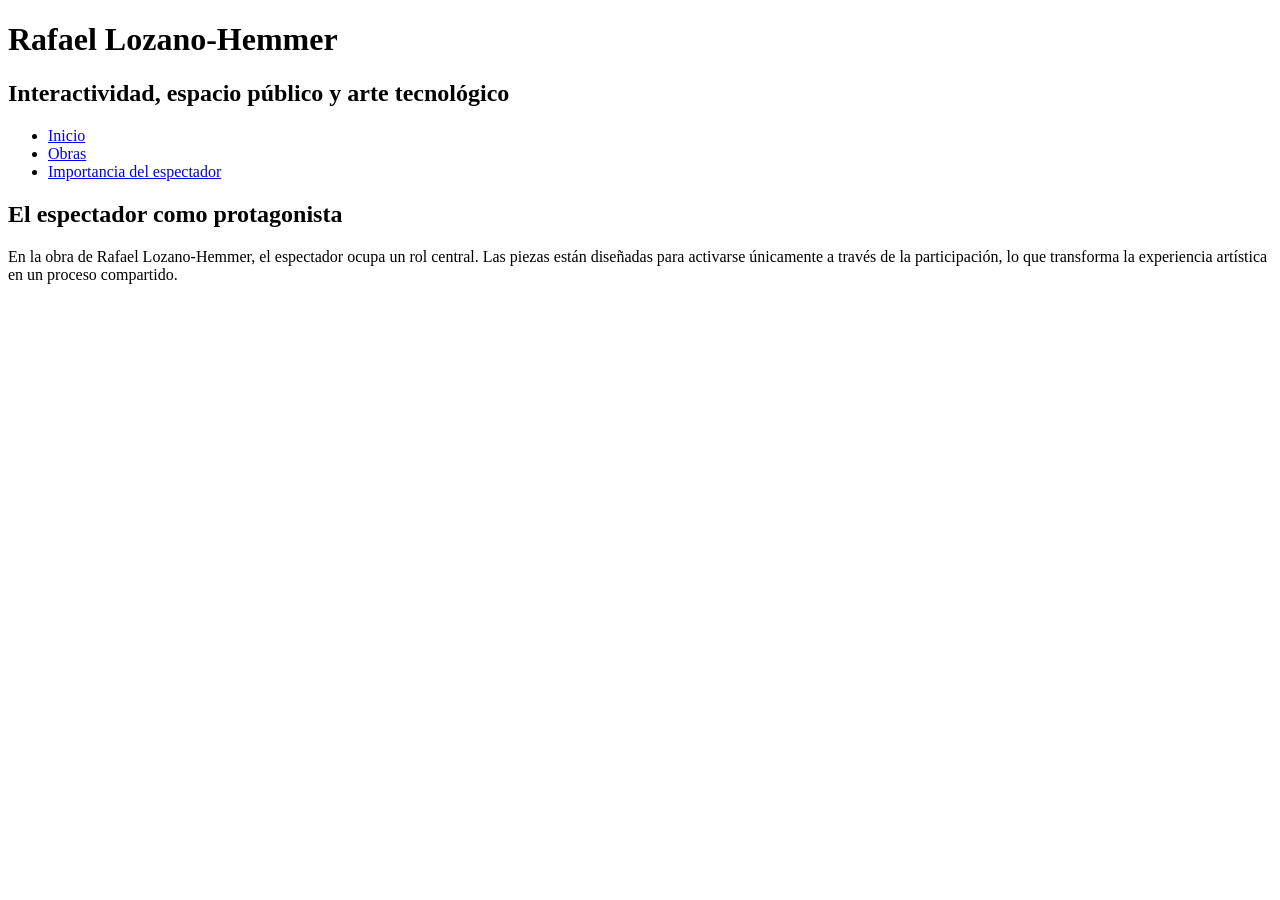
==== espectador.html @ 0863a283 "espectador" ====
<!DOCTYPE html>
<html lang="es">
    <head>
        <meta charset="UTF-8">
        <meta name="viewport" content="width=device-width, initial-scale=1.0">
        <link rel="preconnect" href="https://fonts.googleapis.com">
        <link rel="preconnect" href="https://fonts.gstatic.com" crossorigin>
        <link href="https://fonts.googleapis.com/css2?family=Bungee&family=Lilita+One&display=swap" rel="stylesheet">
        <link rel="preconnect" href="https://fonts.googleapis.com">
        <link rel="preconnect" href="https://fonts.gstatic.com" crossorigin>
        <link href="https://fonts.googleapis.com/css2?family=ABeeZee:ital@0;1&family=Bungee&family=Lilita+One&display=swap" rel="stylesheet">
        <link rel="stylesheet" href="estilos.css">
        <title>Rafael Lozano-Hemmer</title>
    </head>
    <body>
        <div id="contenedor">
        <header>
            <h1>Rafael Lozano-Hemmer</h1>
            <h2>Interactividad, espacio público y arte tecnológico</h2>          
        </header>
        <nav>
            <ul>
                <li><a href="index.html">Inicio</a></li>
                <li><a href="obras.html">Obras</a></li>
                <li><a href="espectador.html">Importancia del espectador</a></li>
            </ul>
        </nav>
        <main>
            <article>
                <section>
                <h2>El espectador como protagonista</h2>
                <p>
                    En la obra de Rafael Lozano-Hemmer, el espectador ocupa un rol central. Las piezas están diseñadas para activarse únicamente a través de la participación, lo que transforma la experiencia artística en un proceso compartido.
                </p>
                
                </section>
            </article>
        </main>
        </div>
    </body>
</html>
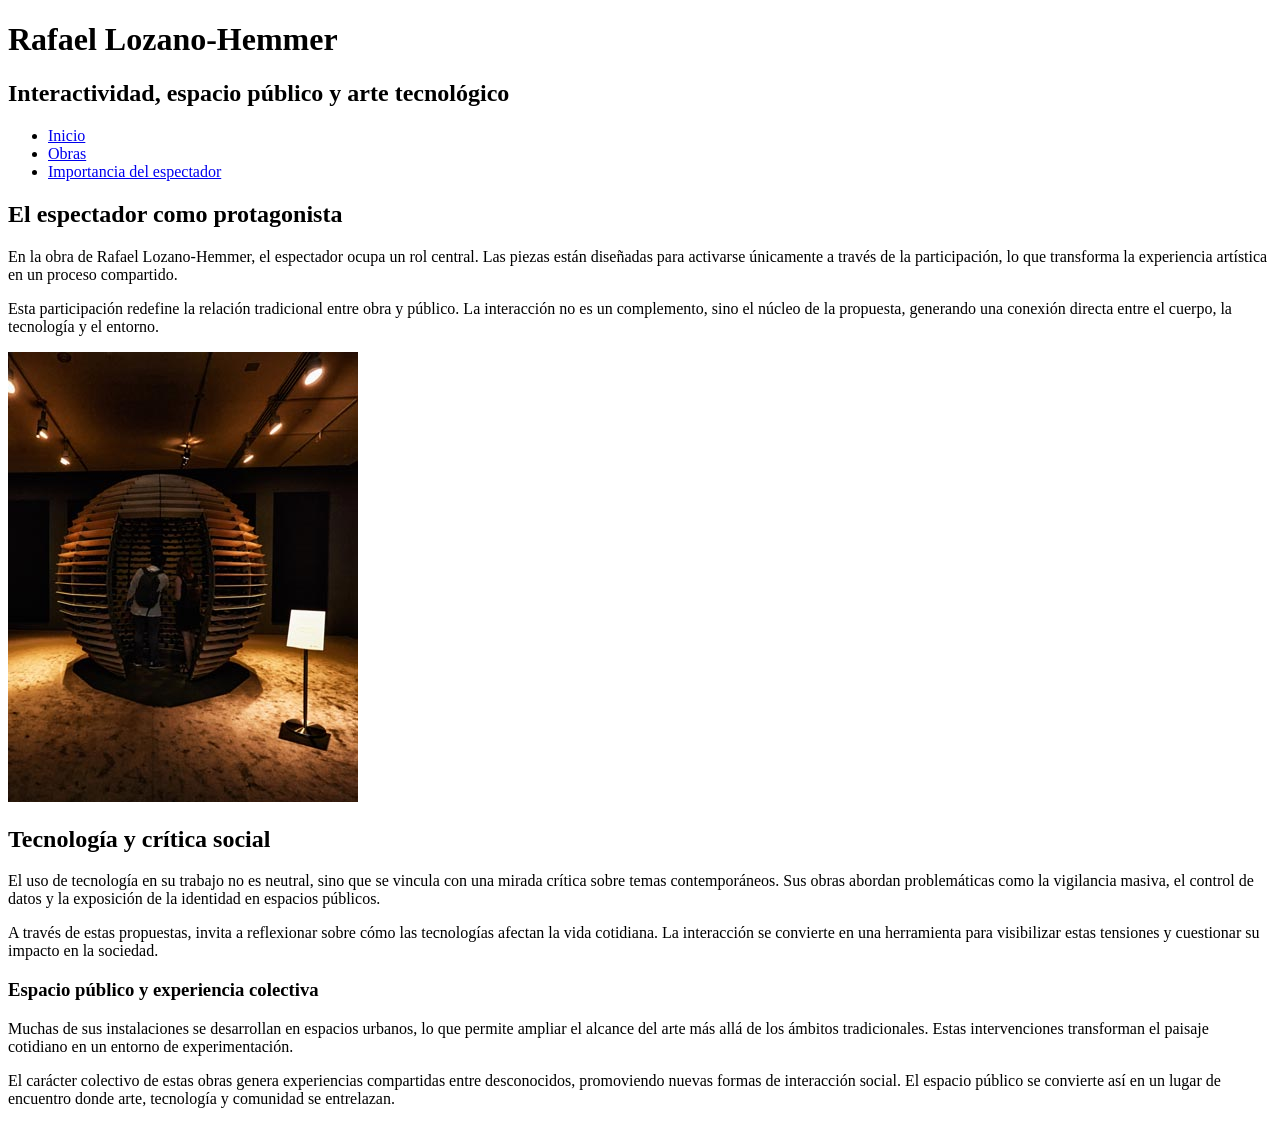
==== commit 0b89f08c: "sections" ====
--- a/espectador.html
+++ b/espectador.html
@@ -28,11 +28,32 @@
         <main>
             <article>
                 <section>
-                <h2>El espectador como protagonista</h2>
-                <p>
-                    En la obra de Rafael Lozano-Hemmer, el espectador ocupa un rol central. Las piezas están diseñadas para activarse únicamente a través de la participación, lo que transforma la experiencia artística en un proceso compartido.
-                </p>
-                
+                    <h2>El espectador como protagonista</h2>
+                    <p>
+                        En la obra de Rafael Lozano-Hemmer, el espectador ocupa un rol central. Las piezas están diseñadas para activarse únicamente a través de la participación, lo que transforma la experiencia artística en un proceso compartido.
+                    </p>
+                    <p>
+                        Esta participación redefine la relación tradicional entre obra y público. La interacción no es un complemento, sino el núcleo de la propuesta, generando una conexión directa entre el cuerpo, la tecnología y el entorno.
+                    </p>
+                    <img src="./fotos/lozano-hemmer-4.jpg" alt="Obra Empaquetamiento de esferas: Bach, creada en 2018.">
+                </section>
+                <section>
+                    <h2>Tecnología y crítica social</h2>
+                    <p>
+                        El uso de tecnología en su trabajo no es neutral, sino que se vincula con una mirada crítica sobre temas contemporáneos. Sus obras abordan problemáticas como la vigilancia masiva, el control de datos y la exposición de la identidad en espacios públicos.
+                    </p>
+                    <p>
+                        A través de estas propuestas, invita a reflexionar sobre cómo las tecnologías afectan la vida cotidiana. La interacción se convierte en una herramienta para visibilizar estas tensiones y cuestionar su impacto en la sociedad.
+                    </p>
+                </section>
+                <section>
+                    <h3>Espacio público y experiencia colectiva</h3>
+                    <p>
+                        Muchas de sus instalaciones se desarrollan en espacios urbanos, lo que permite ampliar el alcance del arte más allá de los ámbitos tradicionales. Estas intervenciones transforman el paisaje cotidiano en un entorno de experimentación.
+                    </p>
+                    <p>
+                        El carácter colectivo de estas obras genera experiencias compartidas entre desconocidos, promoviendo nuevas formas de interacción social. El espacio público se convierte así en un lugar de encuentro donde arte, tecnología y comunidad se entrelazan.
+                    </p>
                 </section>
             </article>
         </main>
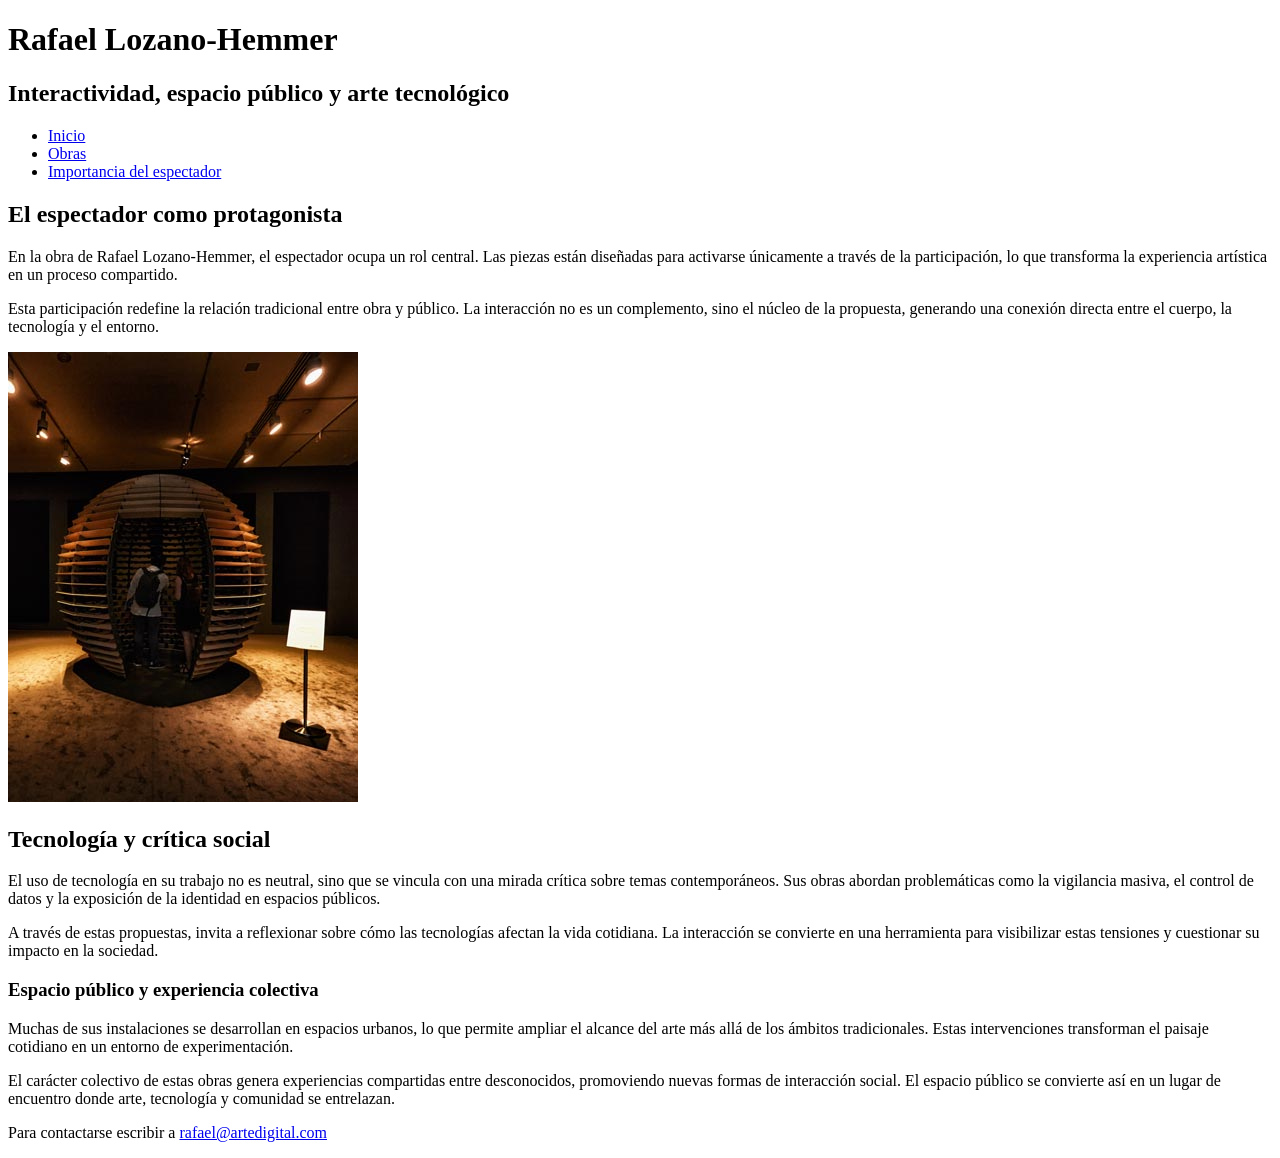
==== commit c588c80f: "footer" ====
--- a/espectador.html
+++ b/espectador.html
@@ -57,6 +57,9 @@
                 </section>
             </article>
         </main>
+        <footer>
+            <p>Para contactarse escribir a <a href="mailto:rafael@artedigital.com">rafael@artedigital.com</a></p>
+        </footer>
         </div>
     </body>
 </html>       
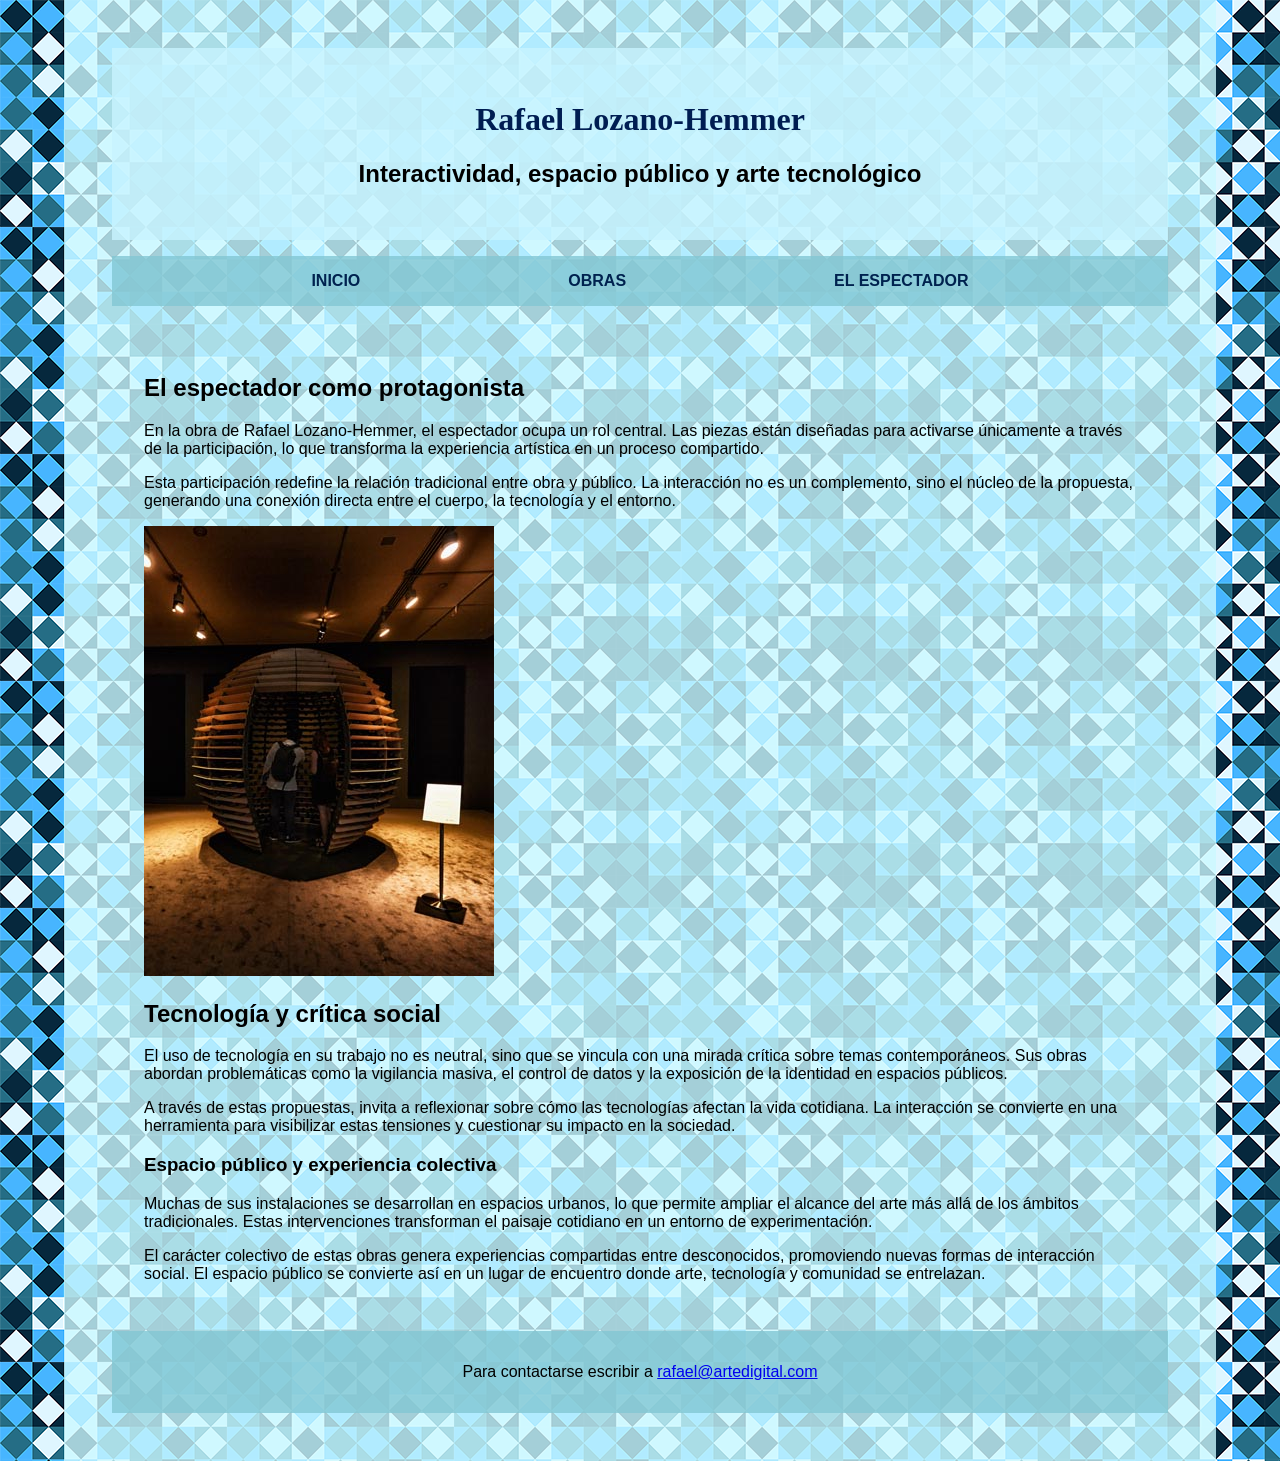
==== commit 004f6e4d: "NAV" ====
--- a/espectador.html
+++ b/espectador.html
@@ -10,7 +10,7 @@
         <link rel="preconnect" href="https://fonts.gstatic.com" crossorigin>
         <link href="https://fonts.googleapis.com/css2?family=ABeeZee:ital@0;1&family=Bungee&family=Lilita+One&display=swap" rel="stylesheet">
         <link rel="stylesheet" href="estilos.css">
-        <title>Rafael Lozano-Hemmer</title>
+        <title>Rafael Lozano-Hemmer: Rol del espectador</title>
     </head>
     <body>
         <div id="contenedor">
@@ -20,9 +20,9 @@
         </header>
         <nav>
             <ul>
-                <li><a href="index.html">Inicio</a></li>
-                <li><a href="obras.html">Obras</a></li>
-                <li><a href="espectador.html">Importancia del espectador</a></li>
+                <li><a href="index.html">INICIO</a></li>
+                <li><a href="obras.html">OBRAS</a></li>
+                <li><a href="espectador.html">EL ESPECTADOR</a></li>
             </ul>
         </nav>
         <main>
--- a/estilos.css
+++ b/estilos.css
@@ -0,0 +1,52 @@
+* {
+    box-sizing: border-box;
+}
+body{
+    margin: 0;
+    padding: 0;
+    font-family: 'Lucida Sans', 'Lucida Sans Regular', 'Lucida Grande', 'Lucida Sans Unicode', Geneva, Verdana, sans-serif;
+    background-image: url(fotos/fondo.png);
+    background-repeat: repeat;
+}
+#contenedor{
+    width: 90%;
+    max-width: 1500px;
+    margin: auto;
+    background-color: hsla(187, 100%, 90%, 0.8);
+    padding: 3rem;
+}
+header{
+    text-align: center;
+    padding: 2rem;
+    background-color: hwb(192 79% 0% / 0.8);
+}
+footer{
+    text-align: center;
+    padding: 1rem;
+    background-color: hwb(189 51% 17% / 0.8);
+}
+main{
+    padding: 2rem;
+}
+h1{
+    font-family: 'bungee';
+    color: hwb(219 0% 68%);
+}
+nav{
+    background-color: hwb(189 51% 17% / 0.8);
+}
+nav ul{
+    list-style: none;
+    display: flex;
+    justify-content: center;
+    gap: 13rem;
+    padding: 1rem;
+}
+nav li {
+	display: inline-block;
+}
+nav a {
+    text-decoration: none;
+    color: hwb(214 0% 69%);
+    font-weight: bold;
+}
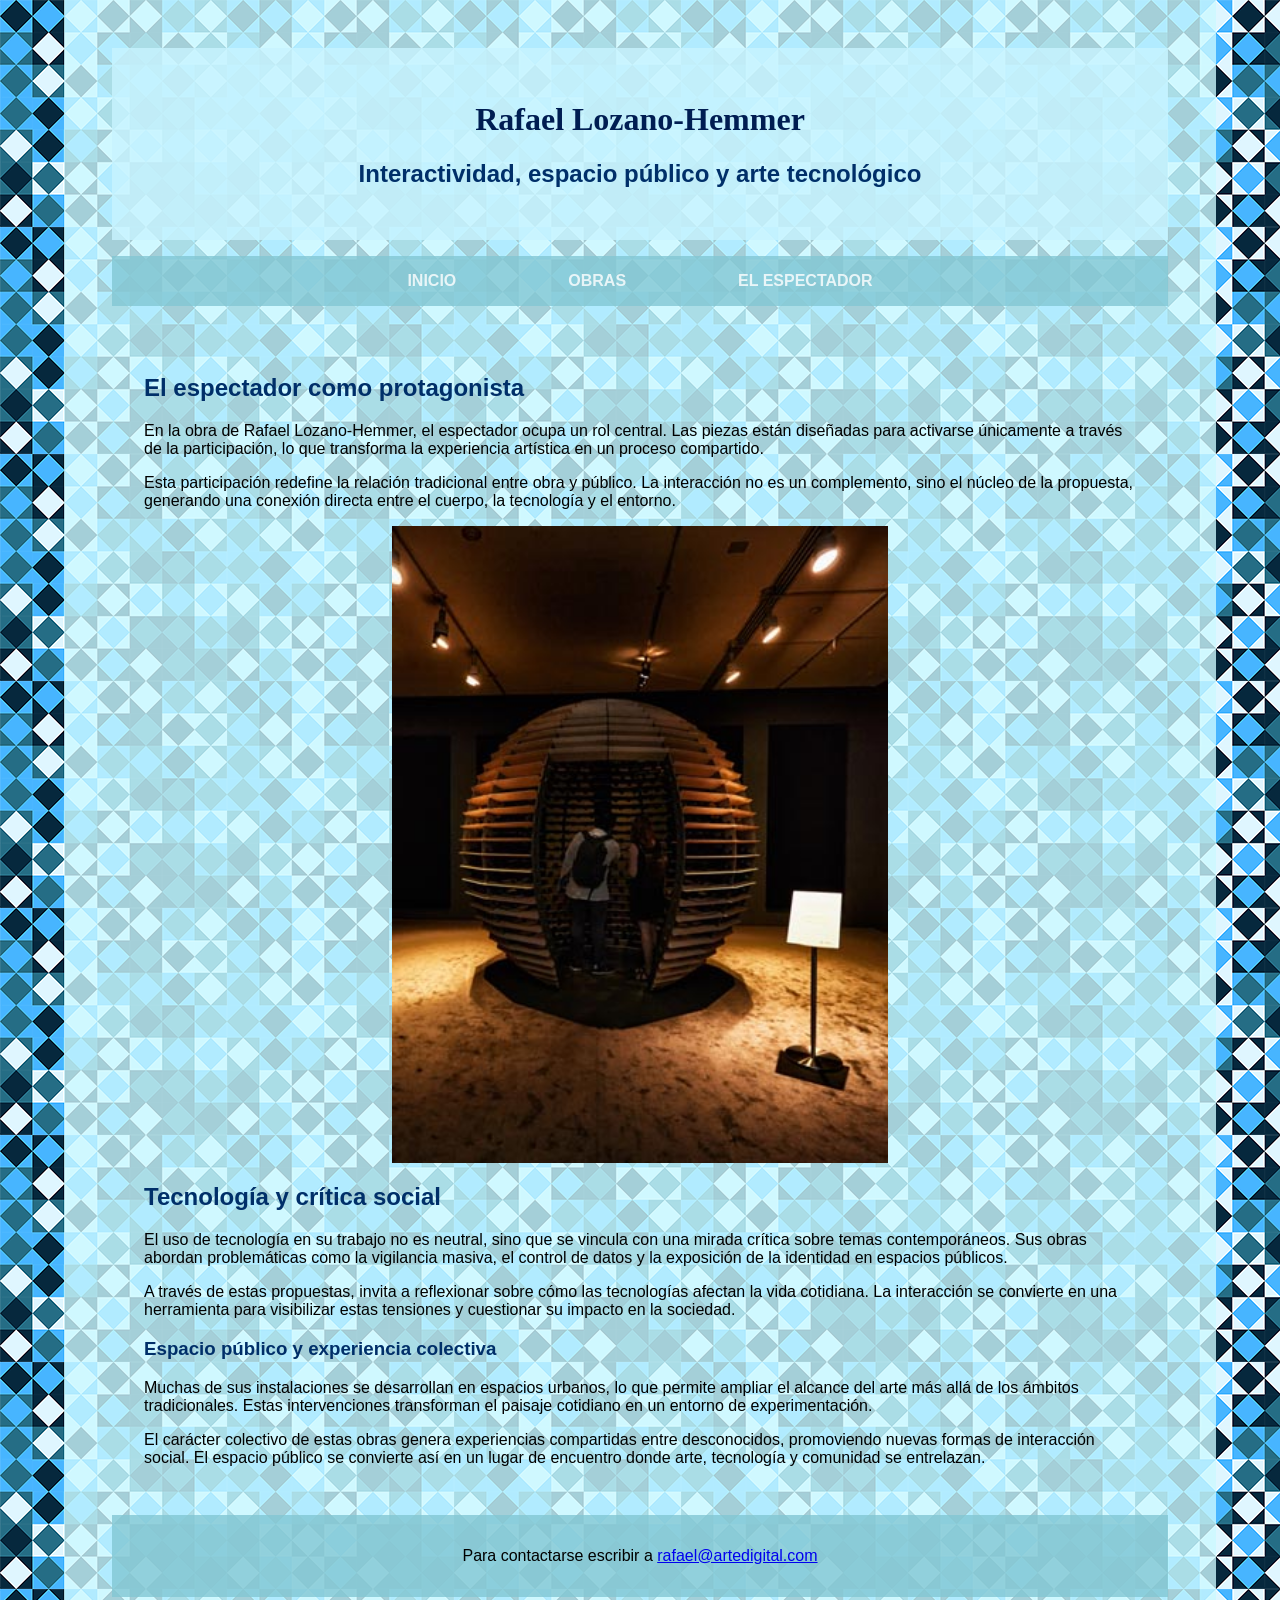
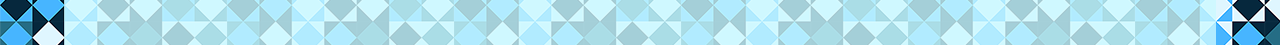
==== commit a92e7e69: "img" ====
--- a/espectador.html
+++ b/espectador.html
@@ -35,7 +35,7 @@
                     <p>
                         Esta participación redefine la relación tradicional entre obra y público. La interacción no es un complemento, sino el núcleo de la propuesta, generando una conexión directa entre el cuerpo, la tecnología y el entorno.
                     </p>
-                    <img src="./fotos/lozano-hemmer-4.jpg" alt="Obra Empaquetamiento de esferas: Bach, creada en 2018.">
+                    <img class="tercera" src="./fotos/lozano-hemmer-4.jpg" alt="Obra Empaquetamiento de esferas: Bach, creada en 2018.">
                 </section>
                 <section>
                     <h2>Tecnología y crítica social</h2>
--- a/estilos.css
+++ b/estilos.css
@@ -39,7 +39,7 @@
     list-style: none;
     display: flex;
     justify-content: center;
-    gap: 13rem;
+    gap: 7rem;
     padding: 1rem;
 }
 nav li {
@@ -49,4 +49,43 @@
     text-decoration: none;
     color: hwb(214 0% 69%);
     font-weight: bold;
-}+}
+nav a:link{
+    color: hwb(0 100% 0% / 0.8);
+}
+nav a:visited{
+    color: hwb(231 0% 10%);
+}
+nav a:hover{
+    color: hwb(34 0% 0%);
+}
+nav a:active{
+    color: hwb(51 0% 14%);
+}
+h2, h3{
+    color: hwb(213 0% 59%);
+}
+blockquote{
+    font-family: 'Times New Roman', Times, serif;
+    font-style: italic;
+    font-size: 1.2rem;
+    color: hwb(0 0% 100%);
+    border-left: 7px solid hwb(213 0% 36%);
+    padding-left: 1rem;
+    margin-left: 0;
+}
+img#primera {
+    width: 60%;
+    margin: 1rem auto;
+    display: block;
+}
+img#segunda {
+    width: 60%;
+    margin: 1rem auto;
+    display: block;
+}
+img.tercera {
+    width: 50%;
+    margin: 1rem auto;
+    display: block;
+}
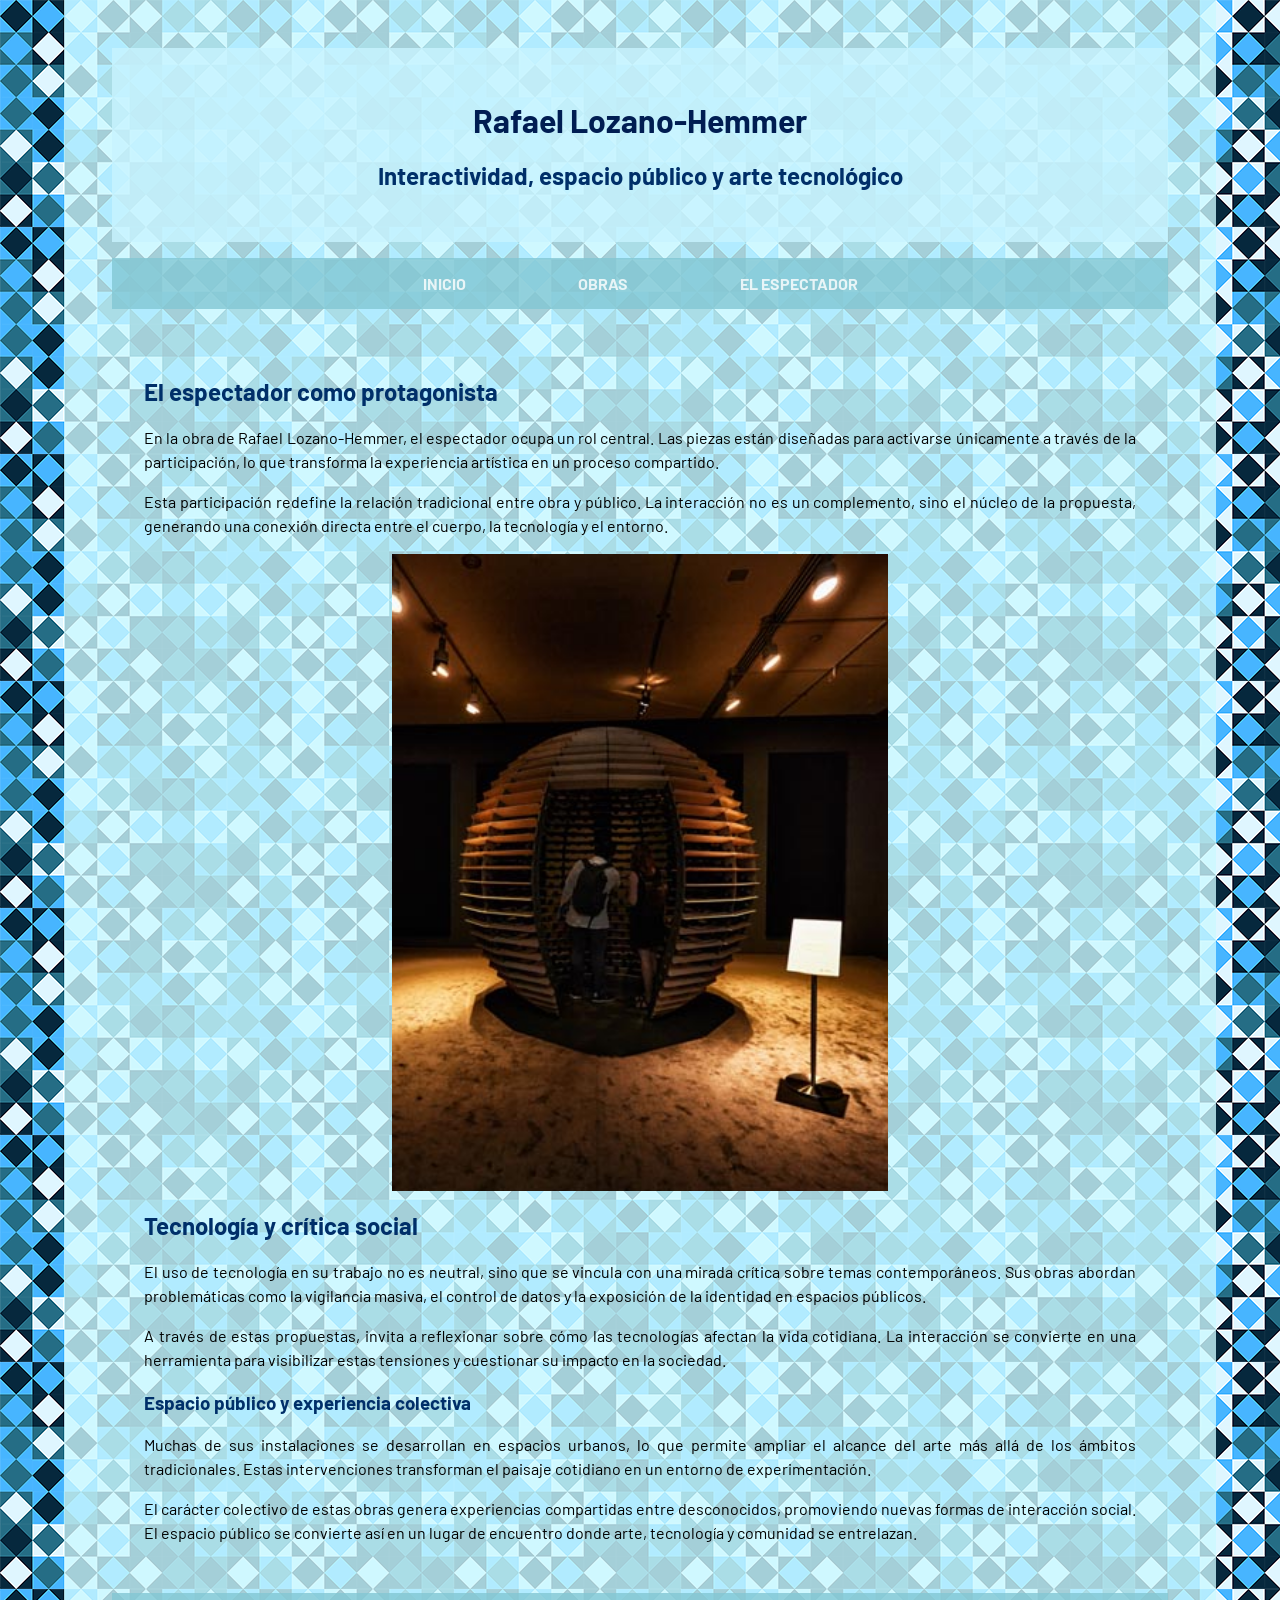
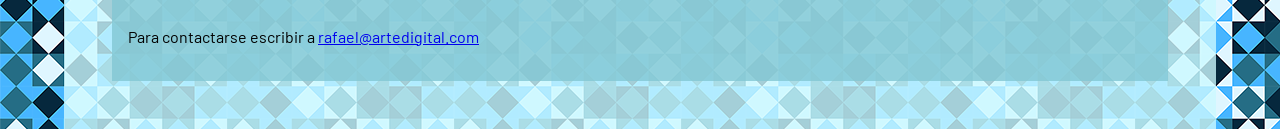
==== commit 2fbe3c13: "inframeee" ====
--- a/espectador.html
+++ b/espectador.html
@@ -5,10 +5,7 @@
         <meta name="viewport" content="width=device-width, initial-scale=1.0">
         <link rel="preconnect" href="https://fonts.googleapis.com">
         <link rel="preconnect" href="https://fonts.gstatic.com" crossorigin>
-        <link href="https://fonts.googleapis.com/css2?family=Bungee&family=Lilita+One&display=swap" rel="stylesheet">
-        <link rel="preconnect" href="https://fonts.googleapis.com">
-        <link rel="preconnect" href="https://fonts.gstatic.com" crossorigin>
-        <link href="https://fonts.googleapis.com/css2?family=ABeeZee:ital@0;1&family=Bungee&family=Lilita+One&display=swap" rel="stylesheet">
+        <link href="https://fonts.googleapis.com/css2?family=ABeeZee:ital@0;1&family=Barlow:ital,wght@0,100;0,200;0,300;0,400;0,500;0,600;0,700;0,800;0,900;1,100;1,200;1,300;1,400;1,500;1,600;1,700;1,800;1,900&family=Bungee&family=Lilita+One&display=swap" rel="stylesheet">
         <link rel="stylesheet" href="estilos.css">
         <title>Rafael Lozano-Hemmer: Rol del espectador</title>
     </head>
--- a/estilos.css
+++ b/estilos.css
@@ -4,7 +4,7 @@
 body{
     margin: 0;
     padding: 0;
-    font-family: 'Lucida Sans', 'Lucida Sans Regular', 'Lucida Grande', 'Lucida Sans Unicode', Geneva, Verdana, sans-serif;
+    font-family: 'barlow';
     background-image: url(fotos/fondo.png);
     background-repeat: repeat;
 }
@@ -29,7 +29,7 @@
     padding: 2rem;
 }
 h1{
-    font-family: 'bungee';
+    font-family: 'barlow';
     color: hwb(219 0% 68%);
 }
 nav{
@@ -41,9 +41,6 @@
     justify-content: center;
     gap: 7rem;
     padding: 1rem;
-}
-nav li {
-	display: inline-block;
 }
 nav a {
     text-decoration: none;
@@ -89,3 +86,10 @@
     margin: 1rem auto;
     display: block;
 }
+p {
+    line-height: 1.5;
+    color: hwb(0 0% 100%);
+    font-size: 1rem;
+    text-align: justify;
+}
+
